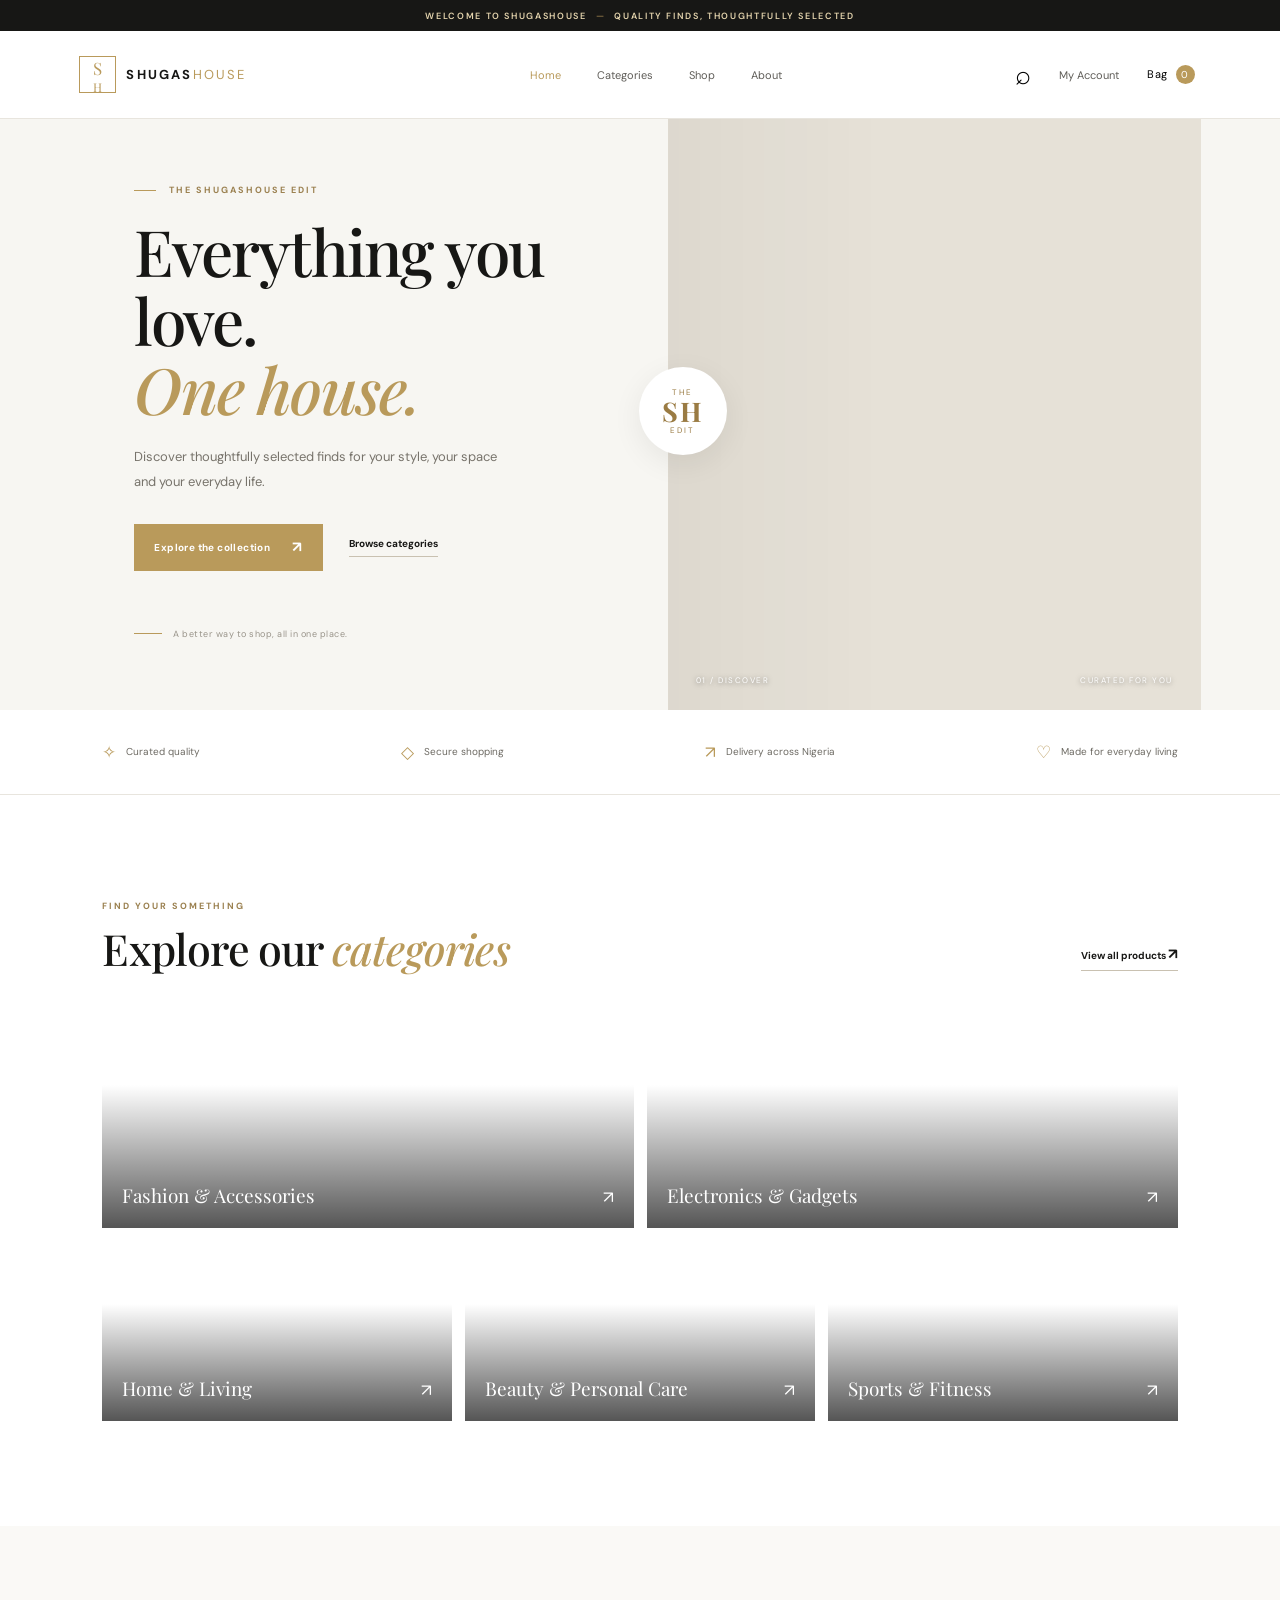
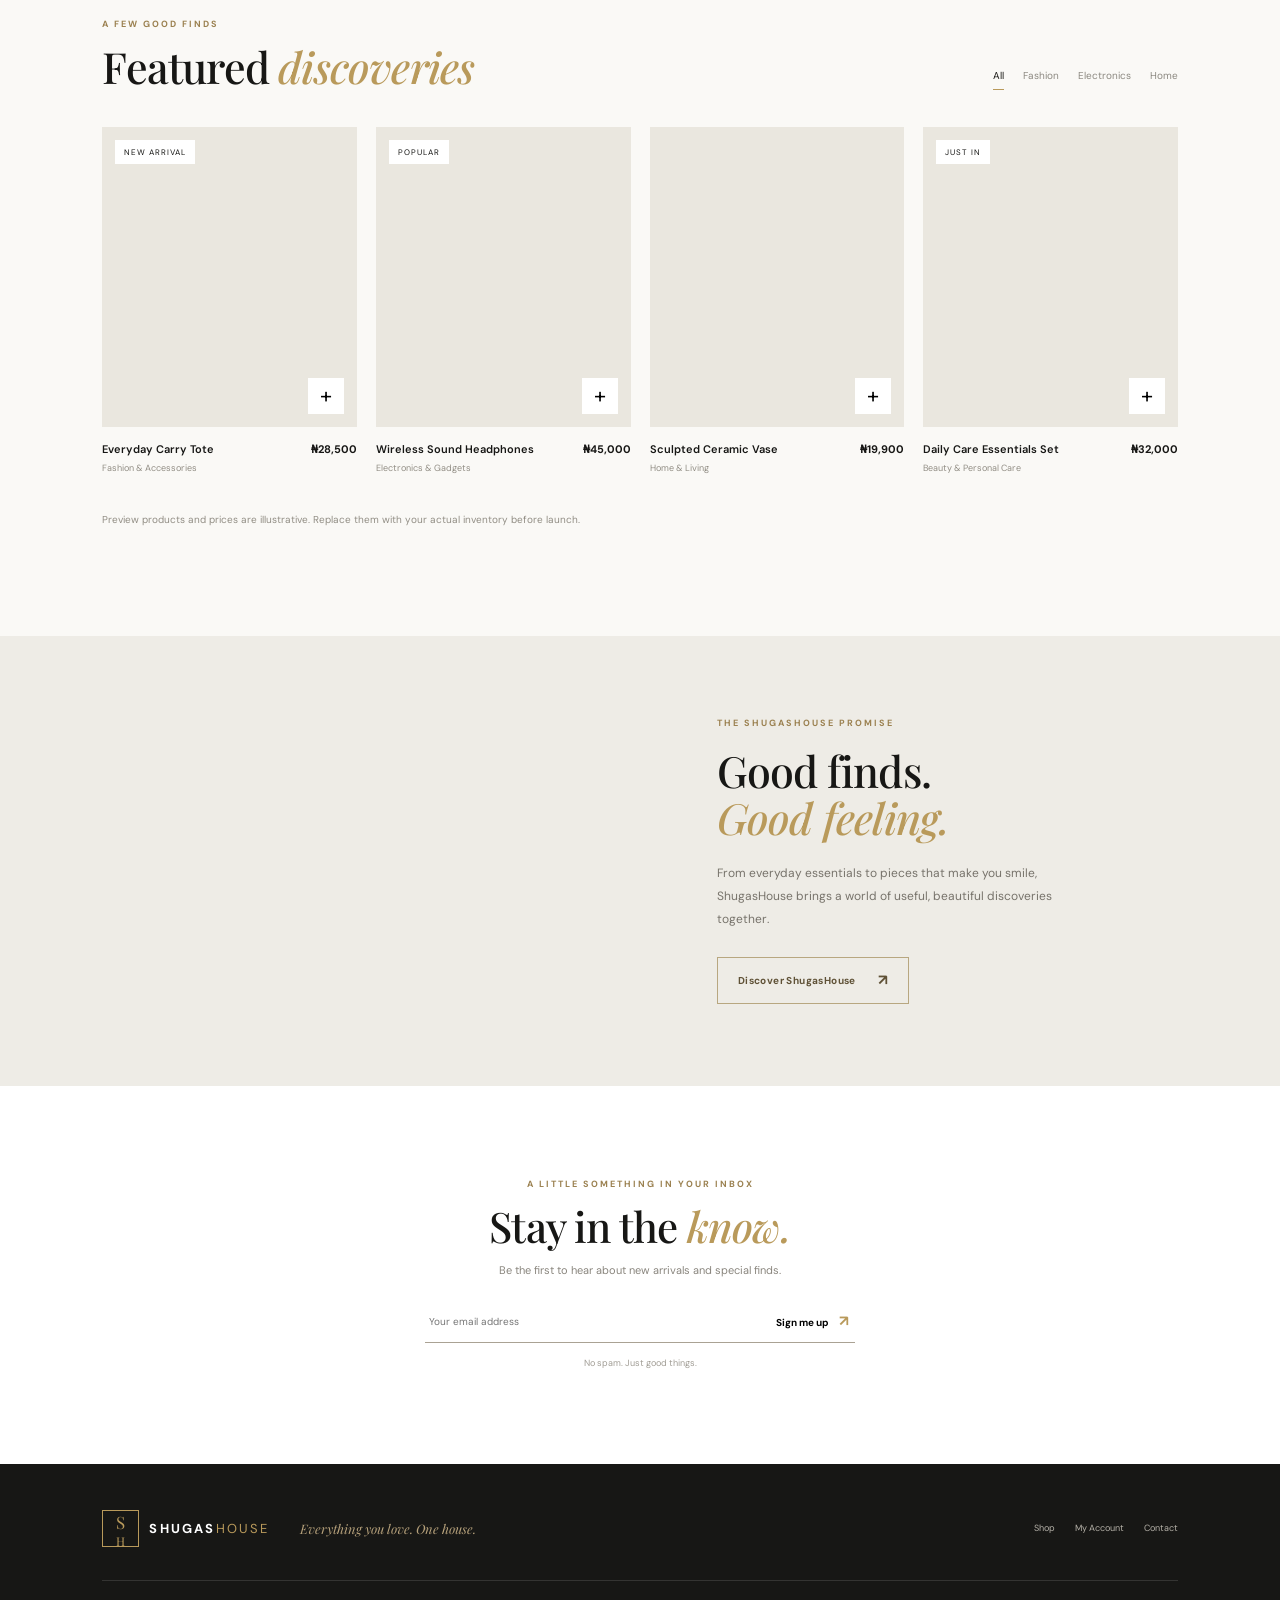
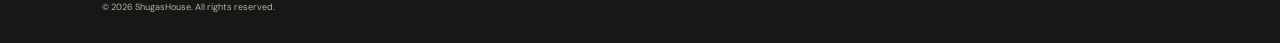
==== index.html @ 4a8cb8ed "Add files via upload" ====
<!DOCTYPE html>
<html lang="en">
<head>
  <meta charset="UTF-8">
  <meta name="viewport" content="width=device-width, initial-scale=1.0">
  <meta name="description" content="ShugasHouse — discover quality finds across fashion, electronics, home, beauty and lifestyle.">
  <meta name="theme-color" content="#111111">
  <title>ShugasHouse | Everything You Love. One House.</title>
  <link rel="preconnect" href="https://fonts.googleapis.com">
  <link rel="preconnect" href="https://fonts.gstatic.com" crossorigin>
  <link href="https://fonts.googleapis.com/css2?family=DM+Sans:wght@400;500;600;700&family=Playfair+Display:wght@500;600;700&display=swap" rel="stylesheet">
  <link rel="stylesheet" href="assets/css/style.css">
</head>
<body>
  <div class="announcement">WELCOME TO SHUGASHOUSE <span>—</span> QUALITY FINDS, THOUGHTFULLY SELECTED</div>

  <header class="site-header">
    <a class="brand" href="index.html" aria-label="ShugasHouse home">
      <span class="brand-mark">S<span>H</span></span>
      <span class="brand-name">SHUGAS<span>HOUSE</span></span>
    </a>

    <button class="menu-toggle" id="menuToggle" aria-label="Open navigation" aria-expanded="false">
      <span></span><span></span><span></span>
    </button>

    <nav class="main-nav" id="mainNav">
      <a class="active" href="index.html">Home</a>
      <a href="#categories">Categories</a>
      <a href="#featured">Shop</a>
      <a href="#about">About</a>
    </nav>

    <div class="header-actions">
      <button class="icon-button search-toggle" id="searchToggle" aria-label="Search products">⌕</button>
      <a class="account-link" href="login.html">My Account</a>
      <button class="cart-button" id="cartOpen" aria-label="Open shopping cart">
        Bag <span class="cart-count" id="cartCount">0</span>
      </button>
    </div>
  </header>

  <div class="search-panel" id="searchPanel">
    <label for="productSearch">Search ShugasHouse</label>
    <input id="productSearch" type="search" placeholder="What are you looking for?">
  </div>

  <main>
    <section class="hero">
      <div class="hero-copy">
        <p class="eyebrow"><span></span> THE SHUGASHOUSE EDIT</p>
        <h1>Everything you love.<br><em>One house.</em></h1>
        <p class="hero-description">Discover thoughtfully selected finds for your style, your space and your everyday life.</p>
        <div class="hero-actions">
          <a class="button button-gold" href="#featured">Explore the collection <span>↗</span></a>
          <a class="text-link" href="#categories">Browse categories</a>
        </div>
        <div class="hero-note"><span class="note-line"></span> A better way to shop, all in one place.</div>
      </div>
      <div class="hero-visual">
        <div class="hero-image image-fashion" role="img" aria-label="Curated fashion and lifestyle products"></div>
        <div class="hero-stamp"><span>THE</span><strong>SH</strong><span>EDIT</span></div>
        <div class="hero-caption"><span>01 / DISCOVER</span><span>CURATED FOR YOU</span></div>
      </div>
    </section>

    <section class="trust-strip" aria-label="Store benefits">
      <div><span class="trust-icon">✧</span><span>Curated quality</span></div>
      <div><span class="trust-icon">◇</span><span>Secure shopping</span></div>
      <div><span class="trust-icon">↗</span><span>Delivery across Nigeria</span></div>
      <div><span class="trust-icon">♡</span><span>Made for everyday living</span></div>
    </section>

    <section class="section categories-section" id="categories">
      <div class="section-heading">
        <div><p class="eyebrow">FIND YOUR SOMETHING</p><h2>Explore our <em>categories</em></h2></div>
        <a class="text-link" href="#featured">View all products <span>↗</span></a>
      </div>
      <div class="category-grid">
        <a class="category-card category-fashion" href="#featured" data-category="Fashion">
          <span class="category-number">01</span><span class="category-name">Fashion & Accessories</span><span class="category-arrow">↗</span>
        </a>
        <a class="category-card category-tech" href="#featured" data-category="Electronics">
          <span class="category-number">02</span><span class="category-name">Electronics & Gadgets</span><span class="category-arrow">↗</span>
        </a>
        <a class="category-card category-home" href="#featured" data-category="Home">
          <span class="category-number">03</span><span class="category-name">Home & Living</span><span class="category-arrow">↗</span>
        </a>
        <a class="category-card category-beauty" href="#featured" data-category="Beauty">
          <span class="category-number">04</span><span class="category-name">Beauty & Personal Care</span><span class="category-arrow">↗</span>
        </a>
        <a class="category-card category-sport" href="#featured" data-category="Sports">
          <span class="category-number">05</span><span class="category-name">Sports & Fitness</span><span class="category-arrow">↗</span>
        </a>
      </div>
    </section>

    <section class="section featured-section" id="featured">
      <div class="section-heading">
        <div><p class="eyebrow">A FEW GOOD FINDS</p><h2>Featured <em>discoveries</em></h2></div>
        <div class="product-controls">
          <button class="filter-button active" data-filter="All">All</button>
          <button class="filter-button" data-filter="Fashion">Fashion</button>
          <button class="filter-button" data-filter="Electronics">Electronics</button>
          <button class="filter-button" data-filter="Home">Home</button>
        </div>
      </div>
      <div class="product-grid" id="productGrid">
        <article class="product-card" data-category="Fashion" data-name="Everyday carry tote">
          <div class="product-image product-one"><span class="product-tag">NEW ARRIVAL</span><button class="quick-add" data-product="1" aria-label="Add Everyday Carry Tote to bag">+</button></div>
          <div class="product-info"><div><h3>Everyday Carry Tote</h3><p>Fashion & Accessories</p></div><strong>₦28,500</strong></div>
        </article>
        <article class="product-card" data-category="Electronics" data-name="Wireless sound headphones">
          <div class="product-image product-two"><span class="product-tag">POPULAR</span><button class="quick-add" data-product="2" aria-label="Add Wireless Sound Headphones to bag">+</button></div>
          <div class="product-info"><div><h3>Wireless Sound Headphones</h3><p>Electronics & Gadgets</p></div><strong>₦45,000</strong></div>
        </article>
        <article class="product-card" data-category="Home" data-name="Sculpted ceramic vase">
          <div class="product-image product-three"><button class="quick-add" data-product="3" aria-label="Add Sculpted Ceramic Vase to bag">+</button></div>
          <div class="product-info"><div><h3>Sculpted Ceramic Vase</h3><p>Home & Living</p></div><strong>₦19,900</strong></div>
        </article>
        <article class="product-card" data-category="Beauty" data-name="Daily care essentials set">
          <div class="product-image product-four"><span class="product-tag">JUST IN</span><button class="quick-add" data-product="4" aria-label="Add Daily Care Essentials Set to bag">+</button></div>
          <div class="product-info"><div><h3>Daily Care Essentials Set</h3><p>Beauty & Personal Care</p></div><strong>₦32,000</strong></div>
        </article>
      </div>
      <p class="demo-note">Preview products and prices are illustrative. Replace them with your actual inventory before launch.</p>
    </section>

    <section class="editorial" id="about">
      <div class="editorial-image"></div>
      <div class="editorial-copy">
        <p class="eyebrow">THE SHUGASHOUSE PROMISE</p>
        <h2>Good finds.<br><em>Good feeling.</em></h2>
        <p>From everyday essentials to pieces that make you smile, ShugasHouse brings a world of useful, beautiful discoveries together.</p>
        <a class="button button-outline" href="#featured">Discover ShugasHouse <span>↗</span></a>
      </div>
    </section>

    <section class="newsletter">
      <p class="eyebrow">A LITTLE SOMETHING IN YOUR INBOX</p>
      <h2>Stay in the <em>know.</em></h2>
      <p>Be the first to hear about new arrivals and special finds.</p>
      <form id="newsletterForm" class="newsletter-form">
        <label class="sr-only" for="newsletterEmail">Email address</label>
        <input id="newsletterEmail" type="email" placeholder="Your email address" required>
        <button type="submit">Sign me up <span>↗</span></button>
      </form>
      <small id="newsletterMessage">No spam. Just good things.</small>
    </section>
  </main>

  <footer class="site-footer">
    <a class="brand footer-brand" href="index.html"><span class="brand-mark">S<span>H</span></span><span class="brand-name">SHUGAS<span>HOUSE</span></span></a>
    <p>Everything you love. One house.</p>
    <div class="footer-links"><a href="#categories">Shop</a><a href="login.html">My Account</a><a href="mailto:hello@shugashouse.com">Contact</a></div>
    <small>© <span id="year"></span> ShugasHouse. All rights reserved.</small>
  </footer>

  <div class="cart-overlay" id="cartOverlay"></div>
  <aside class="cart-drawer" id="cartDrawer" aria-label="Shopping bag" aria-hidden="true">
    <div class="cart-header"><div><p class="eyebrow">YOUR SELECTION</p><h2>Your bag <span id="cartHeadingCount">(0)</span></h2></div><button id="cartClose" class="close-button" aria-label="Close cart">×</button></div>
    <div class="cart-items" id="cartItems"><p class="empty-cart">Your bag is waiting for something lovely.</p></div>
    <div class="cart-footer"><div class="subtotal"><span>Subtotal</span><strong id="cartSubtotal">₦0</strong></div><p>Delivery fees are calculated at checkout.</p><a class="button button-gold full-button" href="checkout.html">Continue to checkout <span>↗</span></a></div>
  </aside>

  <script src="assets/js/app.js"></script>
</body>
</html>
---- assets/css/style.css ----
*{box-sizing:border-box} :root{--ink:#171715;--muted:#77756f;--gold:#b99a5b;--gold-light:#d8c18e;--cream:#f7f5f0;--line:#e8e5de;--white:#fff} html{scroll-behavior:smooth} body{margin:0;color:var(--ink);background:#fff;font-family:"DM Sans",sans-serif;font-size:14px} a{color:inherit;text-decoration:none} button,input{font:inherit}.announcement{height:31px;display:flex;align-items:center;justify-content:center;background:#171715;color:#e4d4ad;font-size:9px;letter-spacing:1.65px;font-weight:600}.announcement span{padding:0 9px;color:#8d7547}.site-header{height:88px;padding:0 6.2%;display:flex;align-items:center;justify-content:space-between;border-bottom:1px solid var(--line);background:#fff;position:relative;z-index:5}.brand{display:flex;align-items:center;gap:10px}.brand-mark{width:37px;height:37px;border:1px solid var(--gold);display:grid;place-items:center;font-family:"Playfair Display",serif;font-size:17px;color:var(--gold);position:relative}.brand-mark span{font-size:12px}.brand-name{font-size:13px;font-weight:700;letter-spacing:2.2px}.brand-name span{font-weight:400;color:var(--gold)}.main-nav{display:flex;gap:36px;margin-left:55px}.main-nav a,.account-link{font-size:11px;color:#5f5d58;transition:.2s}.main-nav a:hover,.main-nav a.active,.account-link:hover{color:var(--gold)}.header-actions{display:flex;align-items:center;gap:22px}.icon-button,.cart-button{border:0;background:none;cursor:pointer}.icon-button{font-size:27px;line-height:1}.cart-button{font-size:11px;letter-spacing:.3px}.cart-count{display:inline-grid;place-items:center;background:var(--gold);color:#fff;border-radius:50%;width:19px;height:19px;margin-left:5px;font-size:10px}.menu-toggle{display:none}.search-panel{display:none;padding:18px 6.2%;background:var(--cream);border-bottom:1px solid var(--line)}.search-panel.open{display:flex;align-items:center;gap:18px}.search-panel label{font-size:11px;font-weight:700}.search-panel input{flex:1;border:0;border-bottom:1px solid #bdb7a9;background:transparent;padding:9px;outline:none}.hero{min-height:570px;display:grid;grid-template-columns:1fr 1fr;background:#f7f6f2;padding:0 6.2% 0 10.5%;overflow:hidden}.hero-copy{align-self:center;padding:65px 30px 70px 0;max-width:530px}.eyebrow{font-size:9px;letter-spacing:2px;font-weight:700;color:#9b8150;margin:0 0 20px}.eyebrow span{display:inline-block;width:22px;height:1px;background:var(--gold);vertical-align:middle;margin-right:9px}.hero h1,.section h2,.editorial h2,.newsletter h2{font-family:"Playfair Display",serif;font-size:clamp(43px,5vw,67px);line-height:1.08;letter-spacing:-1.8px;font-weight:500;margin:0}.hero h1 em,.section h2 em,.editorial h2 em,.newsletter h2 em{font-weight:500;color:var(--gold);font-style:italic}.hero-description{max-width:365px;color:#77736b;line-height:1.9;font-size:13px;margin:22px 0 29px}.hero-actions{display:flex;align-items:center;gap:26px}.button{min-height:47px;padding:0 20px;display:inline-flex;align-items:center;justify-content:center;gap:22px;font-size:10px;letter-spacing:.4px;font-weight:700;transition:.2s}.button-gold{background:var(--gold);color:#fff}.button-gold:hover{background:#9f824a}.button span,.text-link span{font-size:15px}.text-link{font-size:10px;font-weight:700;border-bottom:1px solid #c9c1b1;padding-bottom:6px}.hero-note{display:flex;align-items:center;gap:11px;color:#99948a;font-size:9px;letter-spacing:.5px;margin-top:57px}.note-line{height:1px;width:28px;background:var(--gold)}.hero-visual{position:relative;min-height:570px;background:#e6e1d7}.hero-image{position:absolute;inset:0;background-image:linear-gradient(90deg,rgba(0,0,0,.04),transparent 40%),url("https://images.unsplash.com/photo-1490481651871-ab68de25d43d?auto=format&fit=crop&w=1200&q=85");background-size:cover;background-position:center}.hero-stamp{position:absolute;left:-29px;top:42%;width:88px;height:88px;border-radius:50%;background:#fff;display:flex;flex-direction:column;align-items:center;justify-content:center;color:#9a7b43;box-shadow:0 8px 30px #00000012;font-size:8px;letter-spacing:2px}.hero-stamp strong{font-family:"Playfair Display",serif;font-size:27px;line-height:1.05}.hero-caption{position:absolute;bottom:25px;left:28px;right:28px;display:flex;justify-content:space-between;color:#fff;text-shadow:0 1px 5px #0008;font-size:8px;letter-spacing:1.5px}.trust-strip{height:85px;padding:0 8%;display:flex;justify-content:space-between;align-items:center;border-bottom:1px solid var(--line)}.trust-strip>div{display:flex;align-items:center;gap:10px;font-size:10px;color:#6d6a63}.trust-icon{font-size:17px;color:var(--gold)}.section{padding:105px 8%}.section-heading{display:flex;justify-content:space-between;align-items:end;margin-bottom:37px}.section h2,.editorial h2,.newsletter h2{font-size:43px;letter-spacing:-.8px}.section-heading .eyebrow{margin-bottom:13px}.category-grid{display:grid;grid-template-columns:repeat(6,1fr);grid-template-rows:220px 180px;gap:13px}.category-card{position:relative;overflow:hidden;background-size:cover;background-position:center;color:#fff;display:flex;align-items:end;padding:20px;isolation:isolate}.category-card:before{content:"";position:absolute;inset:0;background:linear-gradient(0deg,#000a,transparent 65%);z-index:-1;transition:.3s}.category-card:hover:before{background:linear-gradient(0deg,#000b,#0002)}.category-card:hover{background-size:cover}.category-fashion{grid-column:span 3;background-image:url("https://images.unsplash.com/photo-1483985988355-763728e1935b?auto=format&fit=crop&w=900&q=80")}.category-tech{grid-column:span 3;background-image:url("https://images.unsplash.com/photo-1505740420928-5e560c06d30e?auto=format&fit=crop&w=900&q=80")}.category-home{grid-column:span 2;background-image:url("https://images.unsplash.com/photo-1600210492486-724fe5c67fb0?auto=format&fit=crop&w=700&q=80")}.category-beauty{grid-column:span 2;background-image:url("https://images.unsplash.com/photo-1608248543803-ba4f8c70ae0b?auto=format&fit=crop&w=700&q=80")}.category-sport{grid-column:span 2;background-image:url("https://images.unsplash.com/photo-1517836357463-d25dfeac3438?auto=format&fit=crop&w=700&q=80")}.category-number{position:absolute;top:17px;left:19px;font-size:9px;letter-spacing:1px;color:#ffffffb8}.category-name{font-family:"Playfair Display",serif;font-size:19px}.category-arrow{margin-left:auto;font-size:17px}.featured-section{background:#faf9f6;padding-top:92px;padding-bottom:100px}.product-controls{display:flex;gap:19px}.filter-button{background:none;border:0;padding:7px 0;color:#8c8981;font-size:10px;cursor:pointer;border-bottom:1px solid transparent}.filter-button.active,.filter-button:hover{color:#1d1c19;border-color:var(--gold)}.product-grid{display:grid;grid-template-columns:repeat(4,1fr);gap:19px}.product-card{min-width:0}.product-image{height:300px;position:relative;background-size:cover;background-position:center;background-color:#eae7df}.product-one{background-image:url("https://images.unsplash.com/photo-1544816155-12df9643f363?auto=format&fit=crop&w=700&q=80")}.product-two{background-image:url("https://images.unsplash.com/photo-1505740420928-5e560c06d30e?auto=format&fit=crop&w=700&q=80")}.product-three{background-image:url("https://images.unsplash.com/photo-1578500494198-246f612d3b3d?auto=format&fit=crop&w=700&q=80")}.product-four{background-image:url("https://images.unsplash.com/photo-1608248543803-ba4f8c70ae0b?auto=format&fit=crop&w=700&q=80")}.product-tag{position:absolute;top:13px;left:13px;background:#fff;padding:7px 9px;font-size:8px;letter-spacing:1px}.quick-add{position:absolute;bottom:13px;right:13px;width:36px;height:36px;border:0;background:#fff;font-size:22px;cursor:pointer;transition:.2s}.quick-add:hover{background:var(--gold);color:#fff}.product-info{display:flex;justify-content:space-between;gap:8px;padding:15px 0}.product-info h3{font-size:11px;margin:0 0 6px;font-weight:600}.product-info p{font-size:9px;color:#918d84;margin:0}.product-info strong{font-size:11px;white-space:nowrap}.demo-note{font-size:10px;color:#918d84;margin-top:24px}.editorial{display:grid;grid-template-columns:1fr 1fr;min-height:450px;background:#eeece6}.editorial-image{background:url("https://images.unsplash.com/photo-1616486338812-3dadae4b4ace?auto=format&fit=crop&w=1200&q=85") center/cover}.editorial-copy{align-self:center;padding:65px 12%}.editorial-copy .eyebrow{margin-bottom:18px}.editorial-copy p:not(.eyebrow){color:#77736b;font-size:12px;line-height:1.9;max-width:380px;margin:22px 0 26px}.button-outline{border:1px solid #b8a780;color:#5f5136}.button-outline:hover{background:#fff}.newsletter{text-align:center;padding:92px 20px 95px;background:#fff}.newsletter .eyebrow{margin-bottom:14px}.newsletter h2{font-size:42px}.newsletter>p:not(.eyebrow){font-size:11px;color:#89857d;margin:14px 0 24px}.newsletter-form{display:flex;max-width:430px;margin:0 auto;border-bottom:1px solid #aaa294}.newsletter-form input{flex:1;min-width:0;border:0;padding:14px 4px;outline:none;font-size:10px}.newsletter-form button{border:0;background:none;font-size:10px;font-weight:700;cursor:pointer}.newsletter-form button span{color:var(--gold);font-size:15px;margin-left:8px}.newsletter small{display:block;color:#a19d95;font-size:9px;margin-top:14px}.site-footer{background:#171715;color:#fff;padding:43px 8% 30px;display:flex;align-items:center;gap:30px;flex-wrap:wrap}.footer-brand .brand-name{color:#fff}.site-footer>p{font-family:"Playfair Display",serif;font-style:italic;color:#b6a17b;font-size:13px;margin-right:auto}.footer-links{display:flex;gap:20px}.footer-links a,.site-footer small{font-size:9px;color:#b5b1a8}.site-footer small{width:100%;border-top:1px solid #ffffff20;padding-top:20px}.cart-overlay{position:fixed;inset:0;background:#0007;z-index:10;opacity:0;visibility:hidden;transition:.25s}.cart-overlay.open{opacity:1;visibility:visible}.cart-drawer{position:fixed;z-index:11;right:0;top:0;height:100%;width:min(420px,100%);background:#fff;padding:28px;display:flex;flex-direction:column;transform:translateX(100%);transition:.3s}.cart-drawer.open{transform:translateX(0)}.cart-header{display:flex;justify-content:space-between;align-items:start;border-bottom:1px solid var(--line);padding-bottom:18px}.cart-header .eyebrow{margin-bottom:8px}.cart-header h2{font-family:"Playfair Display",serif;font-size:27px;font-weight:500;margin:0}.cart-header h2 span{font-family:"DM Sans",sans-serif;font-size:12px;color:#999}.close-button{border:0;background:none;font-size:27px;cursor:pointer}.cart-items{flex:1;overflow:auto;padding:20px 0}.empty-cart{font-size:12px;color:#888}.cart-row{display:flex;justify-content:space-between;gap:15px;padding:12px 0;border-bottom:1px solid var(--line);font-size:11px}.cart-row button{border:0;background:none;color:#9a7d4b;cursor:pointer}.cart-footer{border-top:1px solid var(--line);padding-top:18px}.subtotal{display:flex;justify-content:space-between;font-size:12px}.cart-footer>p{font-size:9px;color:#999}.full-button{width:100%;margin-top:12px}.sr-only{position:absolute;width:1px;height:1px;padding:0;margin:-1px;overflow:hidden;clip:rect(0,0,0,0);white-space:nowrap;border:0}
@media(max-width:900px){.site-header{padding:0 4%;height:75px}.main-nav{gap:18px;margin-left:10px}.header-actions{gap:13px}.hero{padding-left:6%;grid-template-columns:1fr 1fr}.hero h1{font-size:51px}.section{padding-left:5%;padding-right:5%}.product-image{height:240px}.trust-strip{padding:0 4%}.trust-strip>div{font-size:9px}.category-grid{grid-template-rows:190px 160px}}
@media(max-width:650px){.announcement{font-size:7px;letter-spacing:1px}.site-header{height:68px;padding:0 5%}.brand-mark{width:32px;height:32px}.brand-name{font-size:11px}.menu-toggle{display:flex;flex-direction:column;gap:5px;border:0;background:none;padding:8px;margin-left:auto;margin-right:14px}.menu-toggle span{width:20px;height:1px;background:#222}.main-nav{display:none;position:absolute;top:68px;left:0;right:0;margin:0;padding:20px 6%;background:#fff;border-bottom:1px solid var(--line);flex-direction:column;gap:19px}.main-nav.open{display:flex}.header-actions{gap:11px}.account-link{display:none}.icon-button{font-size:23px}.cart-button{font-size:10px}.hero{display:flex;flex-direction:column;padding:0}.hero-copy{padding:65px 7% 42px}.hero h1{font-size:49px}.hero-description{font-size:12px}.hero-note{margin-top:35px}.hero-visual{min-height:350px}.hero-stamp{left:15px;top:-30px;width:72px;height:72px}.hero-caption{font-size:7px}.trust-strip{height:auto;padding:20px 6%;display:grid;grid-template-columns:1fr 1fr;gap:17px}.trust-strip>div{font-size:9px}.section{padding:68px 5%}.section-heading{align-items:start;gap:18px;flex-direction:column;margin-bottom:25px}.section h2,.editorial h2{font-size:36px}.category-grid{grid-template-columns:1fr 1fr;grid-template-rows:190px 150px 150px;gap:9px}.category-fashion,.category-tech{grid-column:span 1}.category-fashion{grid-column:span 2}.category-tech{grid-column:span 2}.category-home,.category-beauty,.category-sport{grid-column:span 1}.category-name{font-size:16px}.product-controls{gap:15px;flex-wrap:wrap}.product-grid{grid-template-columns:1fr 1fr;gap:20px 11px}.product-image{height:210px}.product-info{display:block}.product-info strong{display:block;margin-top:9px}.product-info h3{font-size:10px}.editorial{grid-template-columns:1fr}.editorial-image{min-height:270px}.editorial-copy{padding:48px 7% 55px}.newsletter{padding:70px 7%}.newsletter h2{font-size:36px}.site-footer{padding:35px 6%;gap:15px}.site-footer>p{width:100%;margin:0}.footer-links{margin:6px 0}.search-panel.open{align-items:stretch;flex-direction:column;gap:8px}.search-panel{padding:15px 6%}}
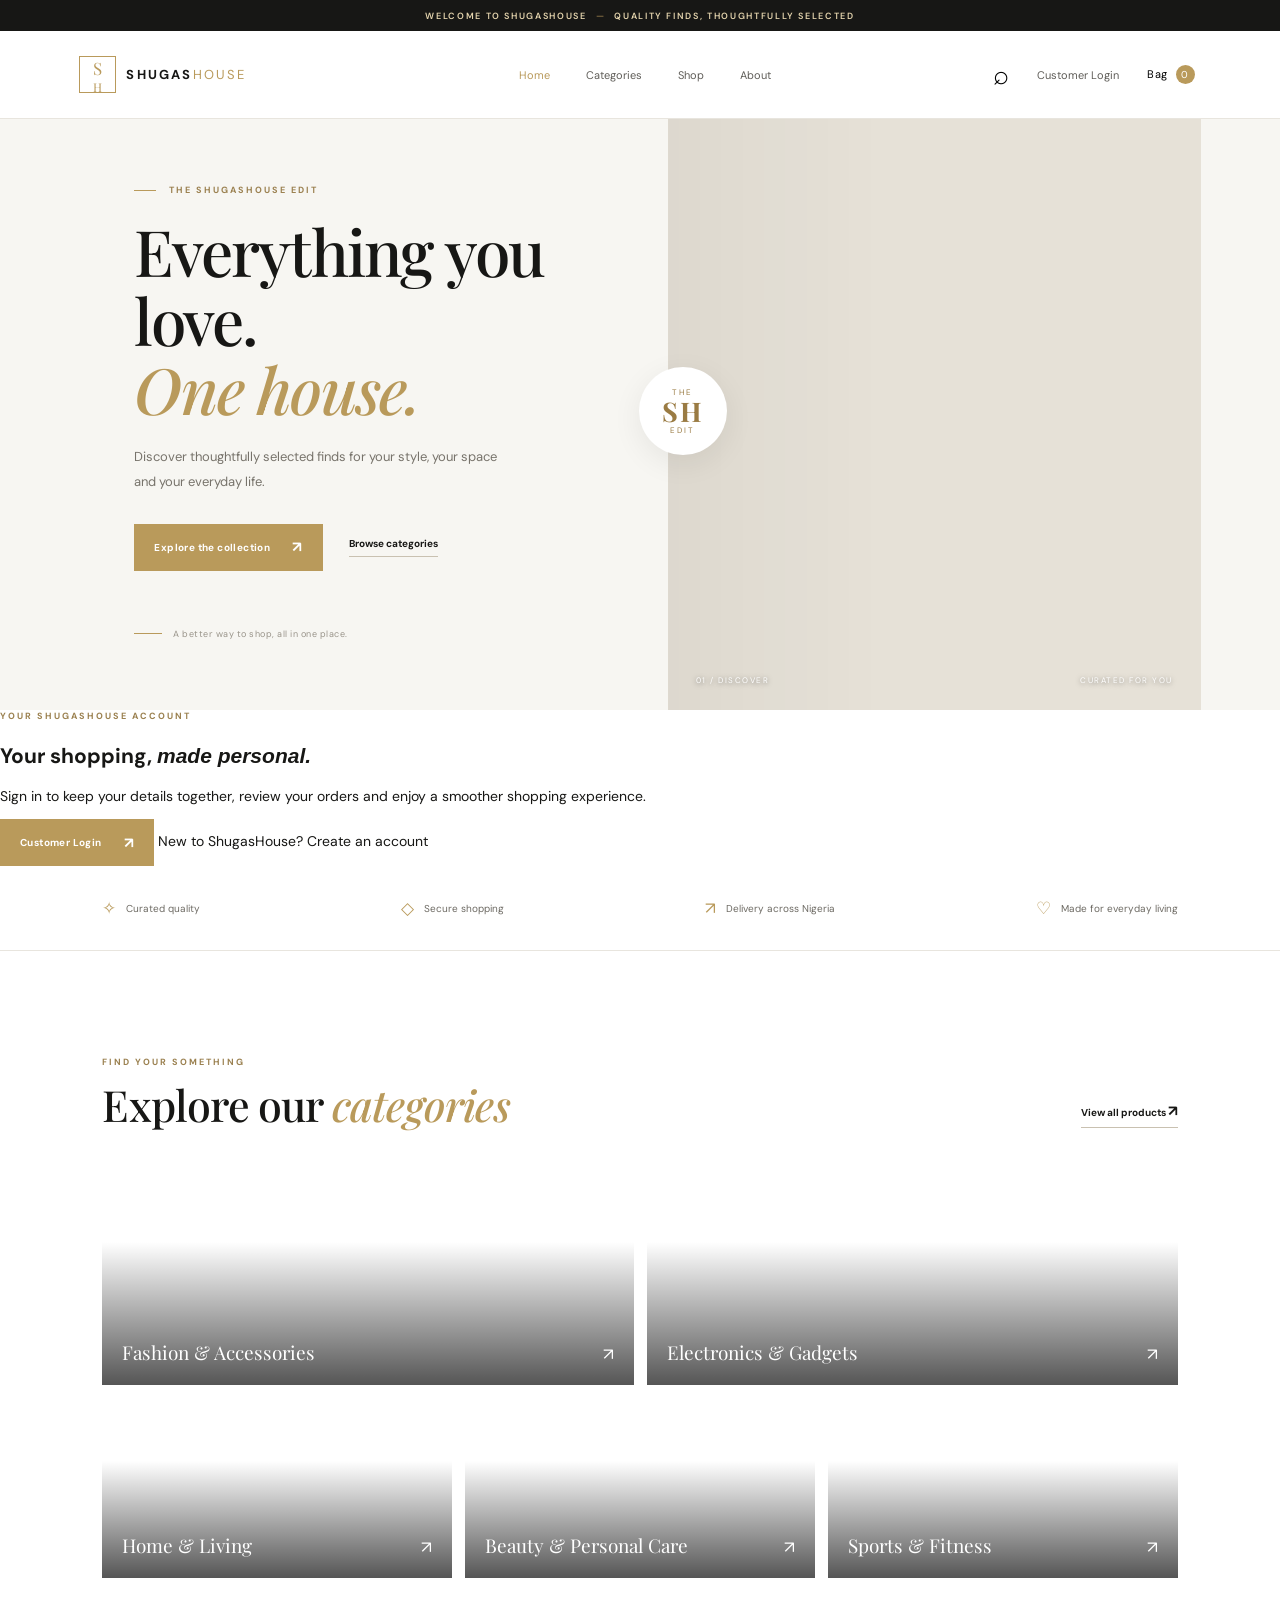
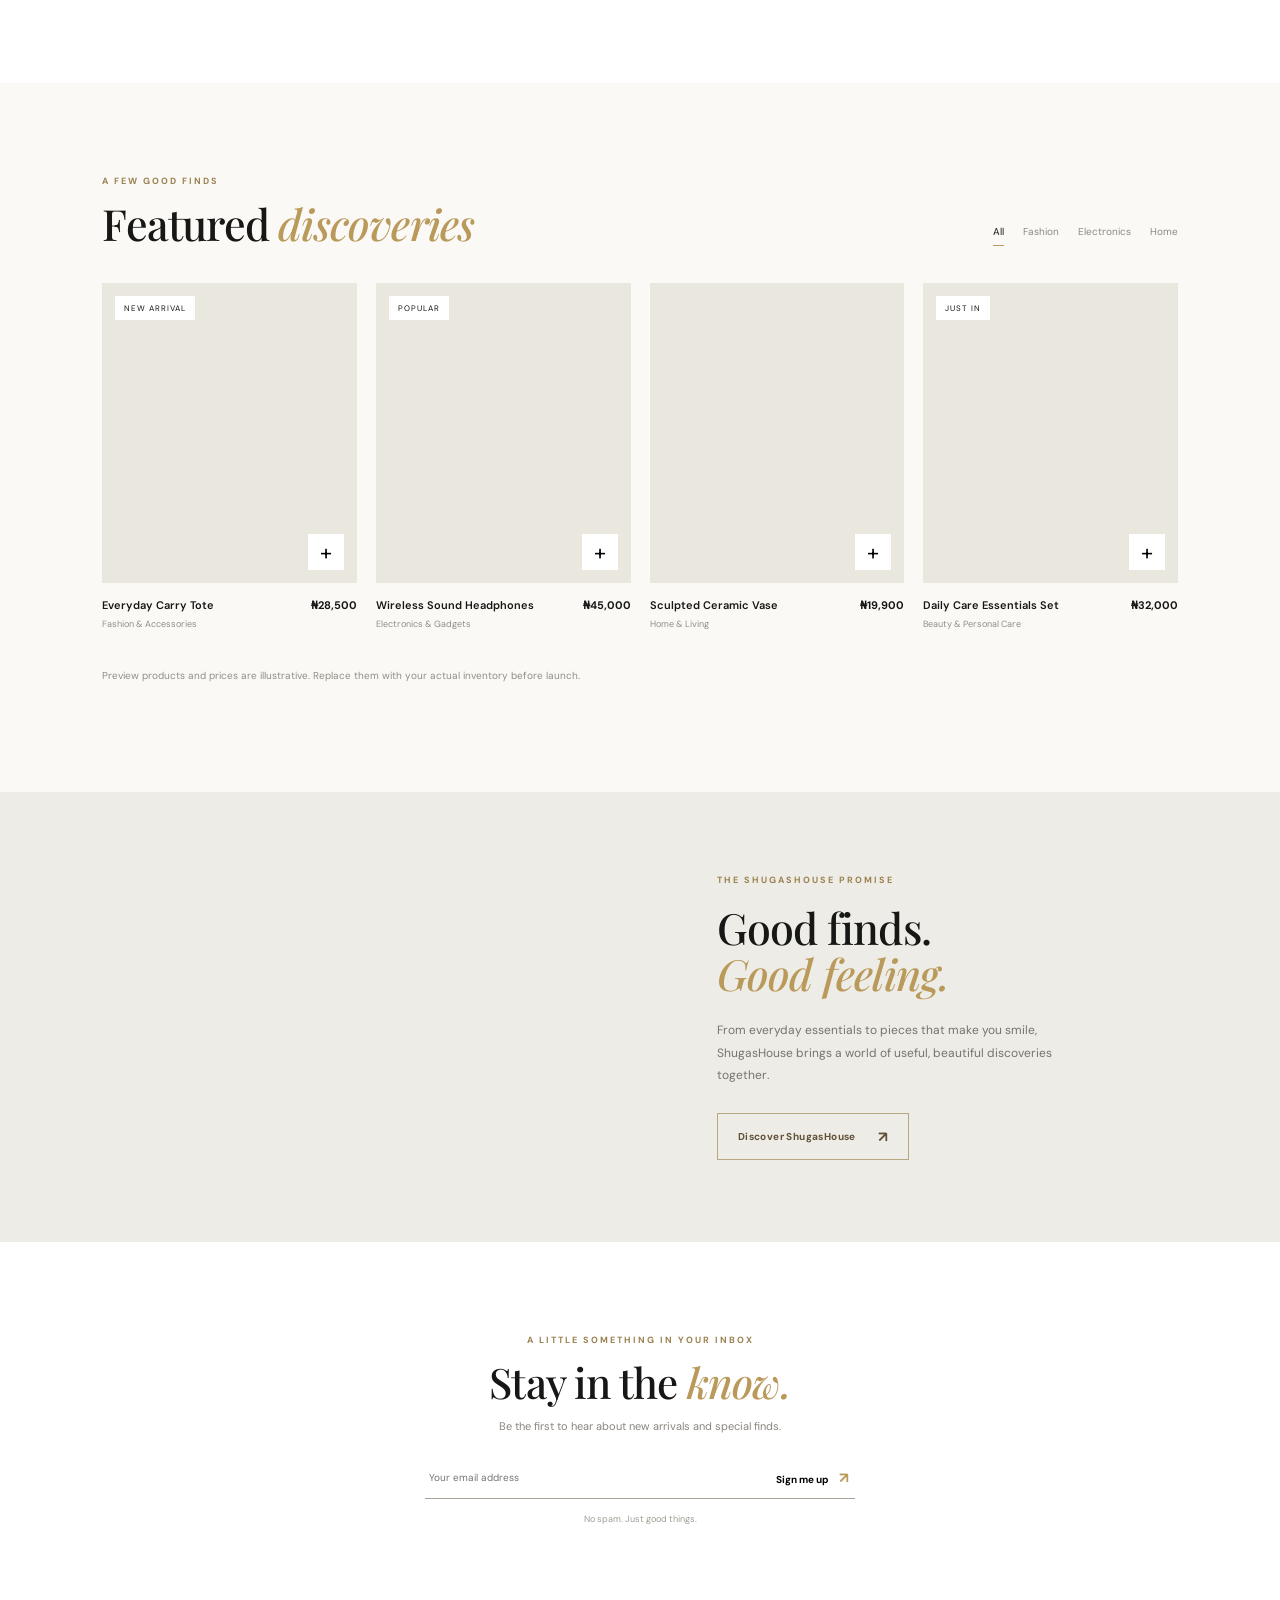
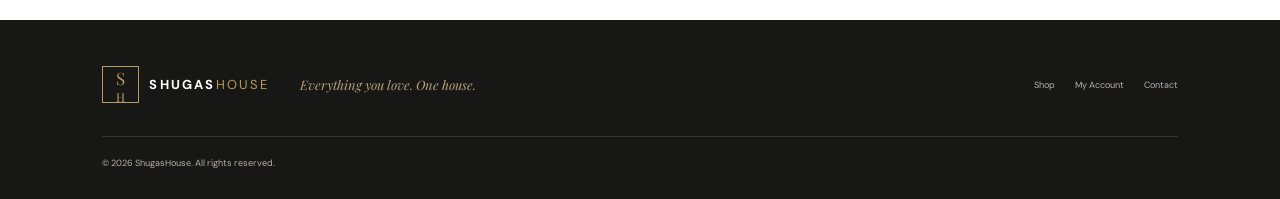
==== commit 32db007b: "Update index.html" ====
--- a/index.html
+++ b/index.html
@@ -1,3 +1,4 @@
+
 <!DOCTYPE html>
 <html lang="en">
 <head>
@@ -6,22 +7,34 @@
   <meta name="description" content="ShugasHouse — discover quality finds across fashion, electronics, home, beauty and lifestyle.">
   <meta name="theme-color" content="#111111">
   <title>ShugasHouse | Everything You Love. One House.</title>
+
   <link rel="preconnect" href="https://fonts.googleapis.com">
   <link rel="preconnect" href="https://fonts.gstatic.com" crossorigin>
   <link href="https://fonts.googleapis.com/css2?family=DM+Sans:wght@400;500;600;700&family=Playfair+Display:wght@500;600;700&display=swap" rel="stylesheet">
+
   <link rel="stylesheet" href="assets/css/style.css">
 </head>
+
 <body>
-  <div class="announcement">WELCOME TO SHUGASHOUSE <span>—</span> QUALITY FINDS, THOUGHTFULLY SELECTED</div>
+
+  <div class="announcement">
+    WELCOME TO SHUGASHOUSE
+    <span>—</span>
+    QUALITY FINDS, THOUGHTFULLY SELECTED
+  </div>
 
   <header class="site-header">
-    <a class="brand" href="index.html" aria-label="ShugasHouse home">
+
+    <a class="brand" href="index.html">
       <span class="brand-mark">S<span>H</span></span>
       <span class="brand-name">SHUGAS<span>HOUSE</span></span>
     </a>
 
-    <button class="menu-toggle" id="menuToggle" aria-label="Open navigation" aria-expanded="false">
-      <span></span><span></span><span></span>
+    <button class="menu-toggle" id="menuToggle"
+      aria-label="Open navigation" aria-expanded="false">
+      <span></span>
+      <span></span>
+      <span></span>
     </button>
 
     <nav class="main-nav" id="mainNav">
@@ -32,137 +45,443 @@
     </nav>
 
     <div class="header-actions">
-      <button class="icon-button search-toggle" id="searchToggle" aria-label="Search products">⌕</button>
-      <a class="account-link" href="login.html">My Account</a>
-      <button class="cart-button" id="cartOpen" aria-label="Open shopping cart">
+      <button class="icon-button search-toggle" id="searchToggle"
+        aria-label="Search products">⌕</button>
+
+      <a class="account-link" href="login.html">Customer Login</a>
+
+      <button class="cart-button" id="cartOpen">
         Bag <span class="cart-count" id="cartCount">0</span>
       </button>
     </div>
+
   </header>
 
   <div class="search-panel" id="searchPanel">
     <label for="productSearch">Search ShugasHouse</label>
-    <input id="productSearch" type="search" placeholder="What are you looking for?">
+    <input id="productSearch" type="search"
+      placeholder="What are you looking for?">
   </div>
 
   <main>
+
+    <!-- HERO SECTION -->
+
     <section class="hero">
+
       <div class="hero-copy">
-        <p class="eyebrow"><span></span> THE SHUGASHOUSE EDIT</p>
-        <h1>Everything you love.<br><em>One house.</em></h1>
-        <p class="hero-description">Discover thoughtfully selected finds for your style, your space and your everyday life.</p>
+
+        <p class="eyebrow">
+          <span></span> THE SHUGASHOUSE EDIT
+        </p>
+
+        <h1>
+          Everything you love.<br>
+          <em>One house.</em>
+        </h1>
+
+        <p class="hero-description">
+          Discover thoughtfully selected finds for your style,
+          your space and your everyday life.
+        </p>
+
         <div class="hero-actions">
-          <a class="button button-gold" href="#featured">Explore the collection <span>↗</span></a>
-          <a class="text-link" href="#categories">Browse categories</a>
-        </div>
-        <div class="hero-note"><span class="note-line"></span> A better way to shop, all in one place.</div>
-      </div>
+          <a class="button button-gold" href="#featured">
+            Explore the collection <span>↗</span>
+          </a>
+
+          <a class="text-link" href="#categories">
+            Browse categories
+          </a>
+        </div>
+
+        <div class="hero-note">
+          <span class="note-line"></span>
+          A better way to shop, all in one place.
+        </div>
+
+      </div>
+
       <div class="hero-visual">
-        <div class="hero-image image-fashion" role="img" aria-label="Curated fashion and lifestyle products"></div>
-        <div class="hero-stamp"><span>THE</span><strong>SH</strong><span>EDIT</span></div>
-        <div class="hero-caption"><span>01 / DISCOVER</span><span>CURATED FOR YOU</span></div>
-      </div>
-    </section>
-
-    <section class="trust-strip" aria-label="Store benefits">
-      <div><span class="trust-icon">✧</span><span>Curated quality</span></div>
-      <div><span class="trust-icon">◇</span><span>Secure shopping</span></div>
-      <div><span class="trust-icon">↗</span><span>Delivery across Nigeria</span></div>
-      <div><span class="trust-icon">♡</span><span>Made for everyday living</span></div>
-    </section>
+        <div class="hero-image image-fashion"></div>
+
+        <div class="hero-stamp">
+          <span>THE</span>
+          <strong>SH</strong>
+          <span>EDIT</span>
+        </div>
+
+        <div class="hero-caption">
+          <span>01 / DISCOVER</span>
+          <span>CURATED FOR YOU</span>
+        </div>
+      </div>
+
+    </section>
+
+    <!-- CUSTOMER LOGIN SECTION -->
+
+    <section class="account-promo" id="customer-account">
+
+      <div class="account-promo-copy">
+
+        <p class="eyebrow">YOUR SHUGASHOUSE ACCOUNT</p>
+
+        <h2>
+          Your shopping,
+          <em>made personal.</em>
+        </h2>
+
+        <p>
+          Sign in to keep your details together,
+          review your orders and enjoy a smoother
+          shopping experience.
+        </p>
+
+      </div>
+
+      <div class="account-promo-actions">
+
+        <a class="button button-gold" href="login.html">
+          Customer Login <span>↗</span>
+        </a>
+
+        <a class="account-create-link" href="register.html">
+          New to ShugasHouse? Create an account
+        </a>
+
+      </div>
+
+    </section>
+
+    <!-- TRUST SECTION -->
+
+    <section class="trust-strip">
+
+      <div>
+        <span class="trust-icon">✧</span>
+        <span>Curated quality</span>
+      </div>
+
+      <div>
+        <span class="trust-icon">◇</span>
+        <span>Secure shopping</span>
+      </div>
+
+      <div>
+        <span class="trust-icon">↗</span>
+        <span>Delivery across Nigeria</span>
+      </div>
+
+      <div>
+        <span class="trust-icon">♡</span>
+        <span>Made for everyday living</span>
+      </div>
+
+    </section>
+
+    <!-- CATEGORIES -->
 
     <section class="section categories-section" id="categories">
+
       <div class="section-heading">
-        <div><p class="eyebrow">FIND YOUR SOMETHING</p><h2>Explore our <em>categories</em></h2></div>
-        <a class="text-link" href="#featured">View all products <span>↗</span></a>
-      </div>
+
+        <div>
+          <p class="eyebrow">FIND YOUR SOMETHING</p>
+          <h2>Explore our <em>categories</em></h2>
+        </div>
+
+        <a class="text-link" href="#featured">
+          View all products <span>↗</span>
+        </a>
+
+      </div>
+
       <div class="category-grid">
-        <a class="category-card category-fashion" href="#featured" data-category="Fashion">
-          <span class="category-number">01</span><span class="category-name">Fashion & Accessories</span><span class="category-arrow">↗</span>
-        </a>
-        <a class="category-card category-tech" href="#featured" data-category="Electronics">
-          <span class="category-number">02</span><span class="category-name">Electronics & Gadgets</span><span class="category-arrow">↗</span>
-        </a>
-        <a class="category-card category-home" href="#featured" data-category="Home">
-          <span class="category-number">03</span><span class="category-name">Home & Living</span><span class="category-arrow">↗</span>
-        </a>
-        <a class="category-card category-beauty" href="#featured" data-category="Beauty">
-          <span class="category-number">04</span><span class="category-name">Beauty & Personal Care</span><span class="category-arrow">↗</span>
-        </a>
-        <a class="category-card category-sport" href="#featured" data-category="Sports">
-          <span class="category-number">05</span><span class="category-name">Sports & Fitness</span><span class="category-arrow">↗</span>
-        </a>
-      </div>
-    </section>
+
+        <a class="category-card category-fashion"
+          href="#featured" data-category="Fashion">
+          <span class="category-number">01</span>
+          <span class="category-name">Fashion & Accessories</span>
+          <span class="category-arrow">↗</span>
+        </a>
+
+        <a class="category-card category-tech"
+          href="#featured" data-category="Electronics">
+          <span class="category-number">02</span>
+          <span class="category-name">Electronics & Gadgets</span>
+          <span class="category-arrow">↗</span>
+        </a>
+
+        <a class="category-card category-home"
+          href="#featured" data-category="Home">
+          <span class="category-number">03</span>
+          <span class="category-name">Home & Living</span>
+          <span class="category-arrow">↗</span>
+        </a>
+
+        <a class="category-card category-beauty"
+          href="#featured" data-category="Beauty">
+          <span class="category-number">04</span>
+          <span class="category-name">Beauty & Personal Care</span>
+          <span class="category-arrow">↗</span>
+        </a>
+
+        <a class="category-card category-sport"
+          href="#featured" data-category="Sports">
+          <span class="category-number">05</span>
+          <span class="category-name">Sports & Fitness</span>
+          <span class="category-arrow">↗</span>
+        </a>
+
+      </div>
+
+    </section>
+
+    <!-- FEATURED PRODUCTS -->
 
     <section class="section featured-section" id="featured">
+
       <div class="section-heading">
-        <div><p class="eyebrow">A FEW GOOD FINDS</p><h2>Featured <em>discoveries</em></h2></div>
+
+        <div>
+          <p class="eyebrow">A FEW GOOD FINDS</p>
+          <h2>Featured <em>discoveries</em></h2>
+        </div>
+
         <div class="product-controls">
-          <button class="filter-button active" data-filter="All">All</button>
-          <button class="filter-button" data-filter="Fashion">Fashion</button>
-          <button class="filter-button" data-filter="Electronics">Electronics</button>
-          <button class="filter-button" data-filter="Home">Home</button>
-        </div>
-      </div>
+
+          <button class="filter-button active" data-filter="All">
+            All
+          </button>
+
+          <button class="filter-button" data-filter="Fashion">
+            Fashion
+          </button>
+
+          <button class="filter-button" data-filter="Electronics">
+            Electronics
+          </button>
+
+          <button class="filter-button" data-filter="Home">
+            Home
+          </button>
+
+        </div>
+
+      </div>
+
       <div class="product-grid" id="productGrid">
-        <article class="product-card" data-category="Fashion" data-name="Everyday carry tote">
-          <div class="product-image product-one"><span class="product-tag">NEW ARRIVAL</span><button class="quick-add" data-product="1" aria-label="Add Everyday Carry Tote to bag">+</button></div>
-          <div class="product-info"><div><h3>Everyday Carry Tote</h3><p>Fashion & Accessories</p></div><strong>₦28,500</strong></div>
+
+        <article class="product-card"
+          data-category="Fashion" data-name="everyday carry tote">
+
+          <div class="product-image product-one">
+            <span class="product-tag">NEW ARRIVAL</span>
+            <button class="quick-add" data-product="1">+</button>
+          </div>
+
+          <div class="product-info">
+            <div>
+              <h3>Everyday Carry Tote</h3>
+              <p>Fashion & Accessories</p>
+            </div>
+            <strong>₦28,500</strong>
+          </div>
+
         </article>
-        <article class="product-card" data-category="Electronics" data-name="Wireless sound headphones">
-          <div class="product-image product-two"><span class="product-tag">POPULAR</span><button class="quick-add" data-product="2" aria-label="Add Wireless Sound Headphones to bag">+</button></div>
-          <div class="product-info"><div><h3>Wireless Sound Headphones</h3><p>Electronics & Gadgets</p></div><strong>₦45,000</strong></div>
+
+        <article class="product-card"
+          data-category="Electronics" data-name="wireless sound headphones">
+
+          <div class="product-image product-two">
+            <span class="product-tag">POPULAR</span>
+            <button class="quick-add" data-product="2">+</button>
+          </div>
+
+          <div class="product-info">
+            <div>
+              <h3>Wireless Sound Headphones</h3>
+              <p>Electronics & Gadgets</p>
+            </div>
+            <strong>₦45,000</strong>
+          </div>
+
         </article>
-        <article class="product-card" data-category="Home" data-name="Sculpted ceramic vase">
-          <div class="product-image product-three"><button class="quick-add" data-product="3" aria-label="Add Sculpted Ceramic Vase to bag">+</button></div>
-          <div class="product-info"><div><h3>Sculpted Ceramic Vase</h3><p>Home & Living</p></div><strong>₦19,900</strong></div>
+
+        <article class="product-card"
+          data-category="Home" data-name="sculpted ceramic vase">
+
+          <div class="product-image product-three">
+            <button class="quick-add" data-product="3">+</button>
+          </div>
+
+          <div class="product-info">
+            <div>
+              <h3>Sculpted Ceramic Vase</h3>
+              <p>Home & Living</p>
+            </div>
+            <strong>₦19,900</strong>
+          </div>
+
         </article>
-        <article class="product-card" data-category="Beauty" data-name="Daily care essentials set">
-          <div class="product-image product-four"><span class="product-tag">JUST IN</span><button class="quick-add" data-product="4" aria-label="Add Daily Care Essentials Set to bag">+</button></div>
-          <div class="product-info"><div><h3>Daily Care Essentials Set</h3><p>Beauty & Personal Care</p></div><strong>₦32,000</strong></div>
+
+        <article class="product-card"
+          data-category="Beauty" data-name="daily care essentials set">
+
+          <div class="product-image product-four">
+            <span class="product-tag">JUST IN</span>
+            <button class="quick-add" data-product="4">+</button>
+          </div>
+
+          <div class="product-info">
+            <div>
+              <h3>Daily Care Essentials Set</h3>
+              <p>Beauty & Personal Care</p>
+            </div>
+            <strong>₦32,000</strong>
+          </div>
+
         </article>
-      </div>
-      <p class="demo-note">Preview products and prices are illustrative. Replace them with your actual inventory before launch.</p>
-    </section>
+
+      </div>
+
+      <p class="demo-note">
+        Preview products and prices are illustrative.
+        Replace them with your actual inventory before launch.
+      </p>
+
+    </section>
+
+    <!-- ABOUT SHUGASHOUSE -->
 
     <section class="editorial" id="about">
+
       <div class="editorial-image"></div>
+
       <div class="editorial-copy">
+
         <p class="eyebrow">THE SHUGASHOUSE PROMISE</p>
-        <h2>Good finds.<br><em>Good feeling.</em></h2>
-        <p>From everyday essentials to pieces that make you smile, ShugasHouse brings a world of useful, beautiful discoveries together.</p>
-        <a class="button button-outline" href="#featured">Discover ShugasHouse <span>↗</span></a>
-      </div>
-    </section>
+
+        <h2>
+          Good finds.<br>
+          <em>Good feeling.</em>
+        </h2>
+
+        <p>
+          From everyday essentials to pieces that make you smile,
+          ShugasHouse brings a world of useful, beautiful
+          discoveries together.
+        </p>
+
+        <a class="button button-outline" href="#featured">
+          Discover ShugasHouse <span>↗</span>
+        </a>
+
+      </div>
+
+    </section>
+
+    <!-- NEWSLETTER -->
 
     <section class="newsletter">
+
       <p class="eyebrow">A LITTLE SOMETHING IN YOUR INBOX</p>
+
       <h2>Stay in the <em>know.</em></h2>
-      <p>Be the first to hear about new arrivals and special finds.</p>
+
+      <p>
+        Be the first to hear about new arrivals and special finds.
+      </p>
+
       <form id="newsletterForm" class="newsletter-form">
-        <label class="sr-only" for="newsletterEmail">Email address</label>
-        <input id="newsletterEmail" type="email" placeholder="Your email address" required>
-        <button type="submit">Sign me up <span>↗</span></button>
+
+        <label class="sr-only" for="newsletterEmail">
+          Email address
+        </label>
+
+        <input id="newsletterEmail" type="email"
+          placeholder="Your email address" required>
+
+        <button type="submit">
+          Sign me up <span>↗</span>
+        </button>
+
       </form>
-      <small id="newsletterMessage">No spam. Just good things.</small>
-    </section>
+
+      <small id="newsletterMessage">
+        No spam. Just good things.
+      </small>
+
+    </section>
+
   </main>
 
+  <!-- FOOTER -->
+
   <footer class="site-footer">
-    <a class="brand footer-brand" href="index.html"><span class="brand-mark">S<span>H</span></span><span class="brand-name">SHUGAS<span>HOUSE</span></span></a>
+
+    <a class="brand footer-brand" href="index.html">
+      <span class="brand-mark">S<span>H</span></span>
+      <span class="brand-name">SHUGAS<span>HOUSE</span></span>
+    </a>
+
     <p>Everything you love. One house.</p>
-    <div class="footer-links"><a href="#categories">Shop</a><a href="login.html">My Account</a><a href="mailto:hello@shugashouse.com">Contact</a></div>
-    <small>© <span id="year"></span> ShugasHouse. All rights reserved.</small>
+
+    <div class="footer-links">
+      <a href="#categories">Shop</a>
+      <a href="login.html">My Account</a>
+      <a href="mailto:hello@shugashouse.com">Contact</a>
+    </div>
+
+    <small>
+      © <span id="year"></span> ShugasHouse. All rights reserved.
+    </small>
+
   </footer>
 
+  <!-- SHOPPING CART -->
+
   <div class="cart-overlay" id="cartOverlay"></div>
-  <aside class="cart-drawer" id="cartDrawer" aria-label="Shopping bag" aria-hidden="true">
-    <div class="cart-header"><div><p class="eyebrow">YOUR SELECTION</p><h2>Your bag <span id="cartHeadingCount">(0)</span></h2></div><button id="cartClose" class="close-button" aria-label="Close cart">×</button></div>
-    <div class="cart-items" id="cartItems"><p class="empty-cart">Your bag is waiting for something lovely.</p></div>
-    <div class="cart-footer"><div class="subtotal"><span>Subtotal</span><strong id="cartSubtotal">₦0</strong></div><p>Delivery fees are calculated at checkout.</p><a class="button button-gold full-button" href="checkout.html">Continue to checkout <span>↗</span></a></div>
+
+  <aside class="cart-drawer" id="cartDrawer"
+    aria-label="Shopping bag" aria-hidden="true">
+
+    <div class="cart-header">
+
+      <div>
+        <p class="eyebrow">YOUR SELECTION</p>
+        <h2>Your bag <span id="cartHeadingCount">(0)</span></h2>
+      </div>
+
+      <button id="cartClose" class="close-button">×</button>
+
+    </div>
+
+    <div class="cart-items" id="cartItems">
+      <p class="empty-cart">
+        Your bag is waiting for something lovely.
+      </p>
+    </div>
+
+    <div class="cart-footer">
+
+      <div class="subtotal">
+        <span>Subtotal</span>
+        <strong id="cartSubtotal">₦0</strong>
+      </div>
+
+      <p>Delivery fees are calculated at checkout.</p>
+
+      <a class="button button-gold full-button" href="checkout.html">
+        Continue to checkout <span>↗</span>
+      </a>
+
+    </div>
+
   </aside>
 
   <script src="assets/js/app.js"></script>
+
 </body>
 </html>
